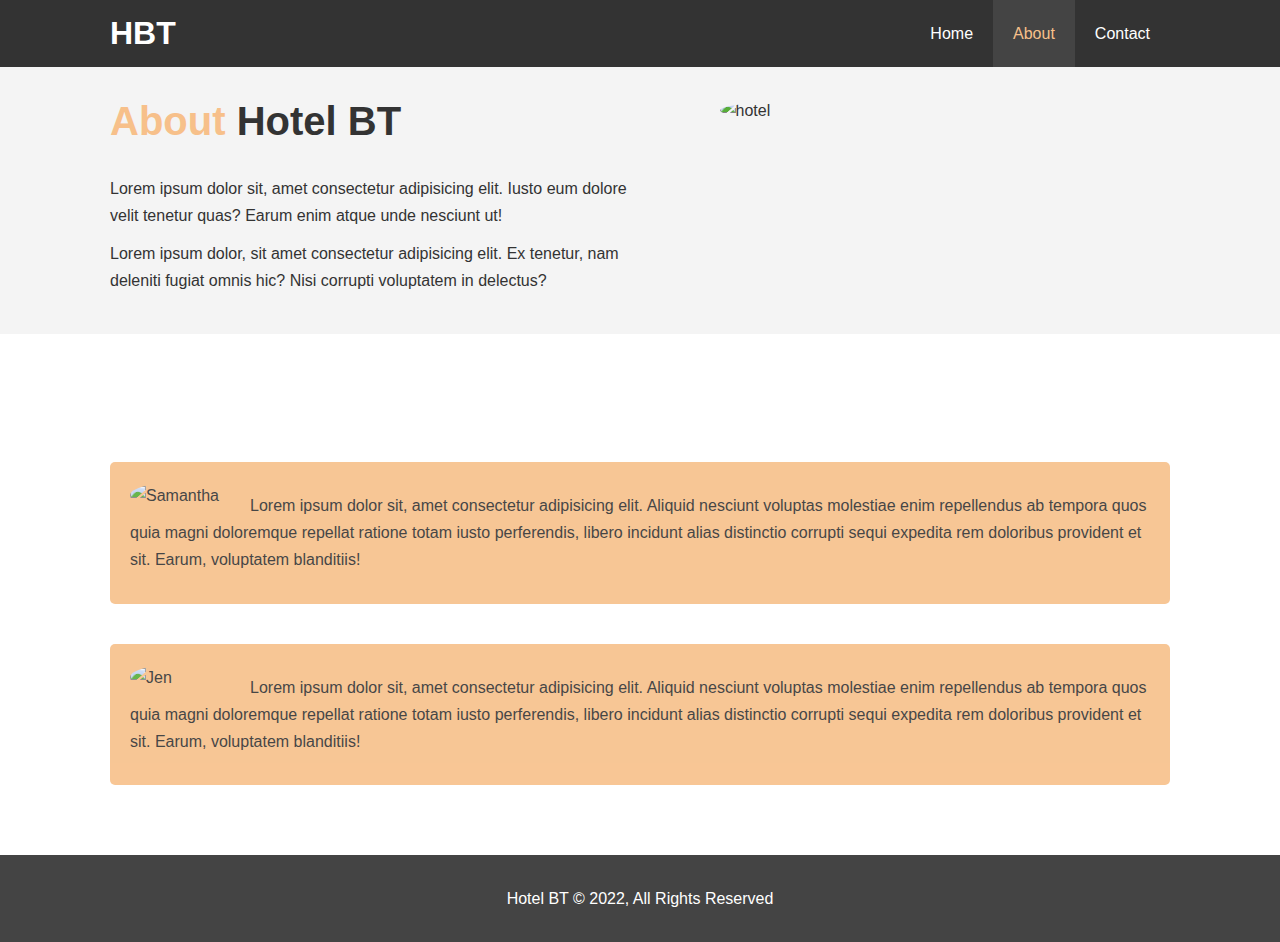
==== about.html @ 87325b0a "Made website responsive" ====
<!DOCTYPE html>
<html lang="en">
<head>
  <meta charset="UTF-8">
  <meta http-equiv="X-UA-Compatible" content="IE=edge">
  <meta name="viewport" content="width=device-width, initial-scale=1.0">
  <meta name="description" content="Welcome to the most extraordinary hotels in New York City">
  <meta name="keywords" content="hotel, new york hotel">
  <!-- shortcut: link - tab -->
  <link rel="stylesheet" href="css/style.css">

  <link rel="stylesheet" media="screen and (max-width: 768px)" href="css/mobile.css">

  <title>Hotel BT | About</title>

</head>
<body>
  <header>
    <nav id="navbar">
      <!-- shortcut: .container, enter -->
      <div class="container">
        <h1 class="logo"> <a href="index.html">HBT</a> </h1>
        <ul>
          <li><a href="index.html">Home</a></li>
          <li><a class="current" href="about.html">About</a></li>
          <li><a href="contact.html">Contact</a></li>
        </ul>
      </div>
    </nav>
  </header>

  <!-- py-3 will help to add padding -->
  <section id="about-info" class="bg-light py-3">
    <div class="container">
      <div class="info-left">
        <h1 class="l-heading"><span class="text-primary">About</span> Hotel BT</h1>
        <p>Lorem ipsum dolor sit, amet consectetur adipisicing elit. Iusto eum dolore velit tenetur quas? Earum enim atque unde nesciunt ut!</p>
        <p>Lorem ipsum dolor, sit amet consectetur adipisicing elit. Ex tenetur, nam deleniti fugiat omnis hic? Nisi corrupti voluptatem in delectus?</p>
      </div>
      <div class="info-right">
        <img src="./img/photo-2.jpg" alt="hotel">
      </div>
    </div>
  </section>

  <div class="clr"></div>

  <section id="testimonials" class="py-3">
    <div class="container">
      <h2 class="l-heading">What Our Guests Say</h2>
      <div class="testimonial bg-primary">
        <img src="./img/person-1.jpg" alt="Samantha">
        <p>Lorem ipsum dolor sit, amet consectetur adipisicing elit. Aliquid nesciunt voluptas molestiae enim repellendus ab tempora quos quia magni doloremque repellat ratione totam iusto perferendis, libero incidunt alias distinctio corrupti sequi expedita rem doloribus provident et sit. Earum, voluptatem blanditiis!</p>
      </div>
      
      <div class="testimonial bg-primary">
        <img src="./img/person-2.jpg" alt="Jen">
        <p>Lorem ipsum dolor sit, amet consectetur adipisicing elit. Aliquid 
      nesciunt voluptas molestiae enim repellendus ab tempora quos quia magni 
      doloremque repellat ratione totam iusto perferendis, libero incidunt 
      alias distinctio corrupti sequi expedita rem doloribus provident et sit.
      Earum, voluptatem blanditiis!</p>
      </div>
    </div>
  </section>
  
  <footer id="main-footer">
    <p>Hotel BT &copy; 2022, All Rights Reserved</p>
  </footer>
</body>
</html>
---- css/style.css ----
/* Rest*/
* {
  margin: 0;
  padding: 0;
  box-sizing: border-box;
}

/* Main Styling = things that don't have class or id*/
html, body {
  font-family: 'Segoe UI', Tahoma, Geneva, Verdana, sans-serif;
  line-height: 1.7em;
}

a {
  color: #333;
  text-decoration: none;
}

h1, h2, h3 {
  padding-bottom: 20px;
}

p {
  /* margin: top&bottom, left&right */
  margin: 10px 0; 
}

/* Utility Classes, e.g. div, will be used in more than one areas */
.container {
  margin: auto;
  max-width: 1100px;
  overflow: auto;
  padding: 0 20px;
}

.text-primary {
  color: #f7c08a;
}

.lead {
  font-size: 20px;
}

.btn {
  /* set it to inline-block so it won't stretch across like a block but also not inline */
  display: inline-block;
  font-size: 18px;
  color: white;
  background: #333;
  padding: 13px 20px;
  border: none;
  cursor: pointer;
}

.btn:hover {
  background: #f7c08a;
  color: #333;
}

.btn-light {
  background: #f4f4f4;
  color: #333
}

.bg-dark {
  background:  #333;
  color: #fff;
}

.bg-light {
  background:  #f4f4f4;
  color: #333;
}

.bg-primary {
  background: #f7c08a;
  color:  #333;
}

.clr {
  clear: both;
}

.l-heading {
  font-size: 40px;  
  line-height: 1.2;
}

/* Padding */
/* py means y axis top and bottom */
.py-1 { padding: 10px 0;}
.py-2 { padding: 20px 0;}
.py-3 { padding: 30px 0;}


/* Navbar */
#navbar {
  background-color: #333;
  color: #fff;
  /* make the background show no matter what */
  overflow: auto;
}

#navbar a {
  color: white;
}

#navbar .logo {
  float: left;
  padding-top: 20px;
}

#navbar ul {
  /* remove the bullet points */
  list-style: none;
  float: right;
}

#navbar ul li {
  float: left;
}

#navbar ul li a {
  display: block;
  padding: 20px;
  text-align: center;
}

/* setting to a.current will keep below style for the nav tab when you are on the specific page */
#navbar ul li a:hover,
#navbar ul li a.current {
  background: #444;
  color: #f7c08a;
}

/* Showcase */
#showcase {
  background: url("../img/showcase.jpg") no-repeat center center/cover;
  height: 600px;
}

#showcase .showcase-content {
  color:#fff;
  text-align: center;
  padding-top: 170px;
}

#showcase .showcase-content h1 {
  font-size: 60px;
  /* line-height sets the space between each line of text. */
  line-height: 1.2em;
}

#showcase .showcase-content p {
  padding-bottom: 20px;
  line-height: 1.7em;
}

/* Home Info */
#home-info {
  height: 450px;
}

#home-info .info-img {
  float: left;
  width: 50%;
  background: url("../img/photo-1.jpg") no-repeat;
  min-height: 100%;
}

#home-info .info-content {
  float: right;
  width: 50%;
  height: 100%;
  text-align: center;
  padding: 50px 30px;
  overflow: hidden;
}

#home-info .info-content p {
  padding-bottom: 30px;
}  

/* Features */
.box {
  float: left;
  /* 33.3% because there are 3 boxes and each will have the same width */
  width: 33.3%;
  padding: 55px;
  text-align: center;
}

.box i {
  margin-bottom: 10px;
}

/* About Info */
#about-info .info-right {
  float: right;
  width: 50%;
  min-height: 100%;
}

#about-info .info-right img {
  display: block;
  margin: auto;
  width: 70%;
  /* 50% will make the image round shape */
  border-radius: 50%;
}

#about-info .info-left {
  float: left;
  width: 50%;
  min-height: 100%;
}

/* Testimonials */
#testimonials {
  height: 100%;
  background: url("../img/test-bg.jpg") no-repeat center center/cover;
  padding-top: 40px;
}

#testimonials h2 {
  color: #fff;
  text-align: center;
  padding-bottom: 40px;
}

#testimonials .testimonial {
  padding: 20px;
  margin-bottom: 40px;
  border-radius: 5px;
  opacity: 0.9;
}

#testimonials .testimonial img {
  width: 100px;
  float: left;
  margin-right: 20px;
  border-radius: 50%;
}

/* Contact Form */
#contact-form .form-group {
  margin-bottom: 20px;
}

#contact-form label {
  display: block;
  margin-bottom: 5px;
}

#contact-form input, 
#contact-form textarea {
  width: 100%;
  padding: 10px;
  border: 1px #ddd solid;
}

#contact-form textarea {
  height: 200px;
}

/* focus is for when click on the area, we see border change color and have a drop down*/
#contact-form input:focus, 
#contact-form textarea:focus {
  outline: none;
  border-color: #f7c08a;
}

/* Footer */
#main-footer {
  text-align: center;
  background: #444;
  color: #fff;
  padding: 20px;
}
---- css/mobile.css ----
/* Make responsive navbar */

/*
body {
  display: none;
}*/

#navbar .logo {
  float: none;
  text-align: center;
}

#navbar ul, #navbar ul li {
  float: none;
}

#navbar ul li a {
  padding: 5px;
  border-bottom: #444 dotted 1px;
}

/* Showcase */
#showcase {
  height: 100%;
}

#showcase .showcase-content {
  padding-top: 70px;
  padding-bottom: 30px;
}

/* Home Info */
#home-info .info-img {
  display: none;
}

#home-info .info-content {
  float: none;
  width: 100%;
}

/* Boxes */
.box {
  float: none;
  width: 100%;
}

/* About */
#about-info .info-right,
#about-info .info-left {
  float: none;
  width: 100%;
}

#about-info .info-right {
  margin-top: 30px;
}

.l-heading {
  text-align: center;
}

/* Contact */
#contact-info .box {
  border-bottom: #444 dotted 1px;
}
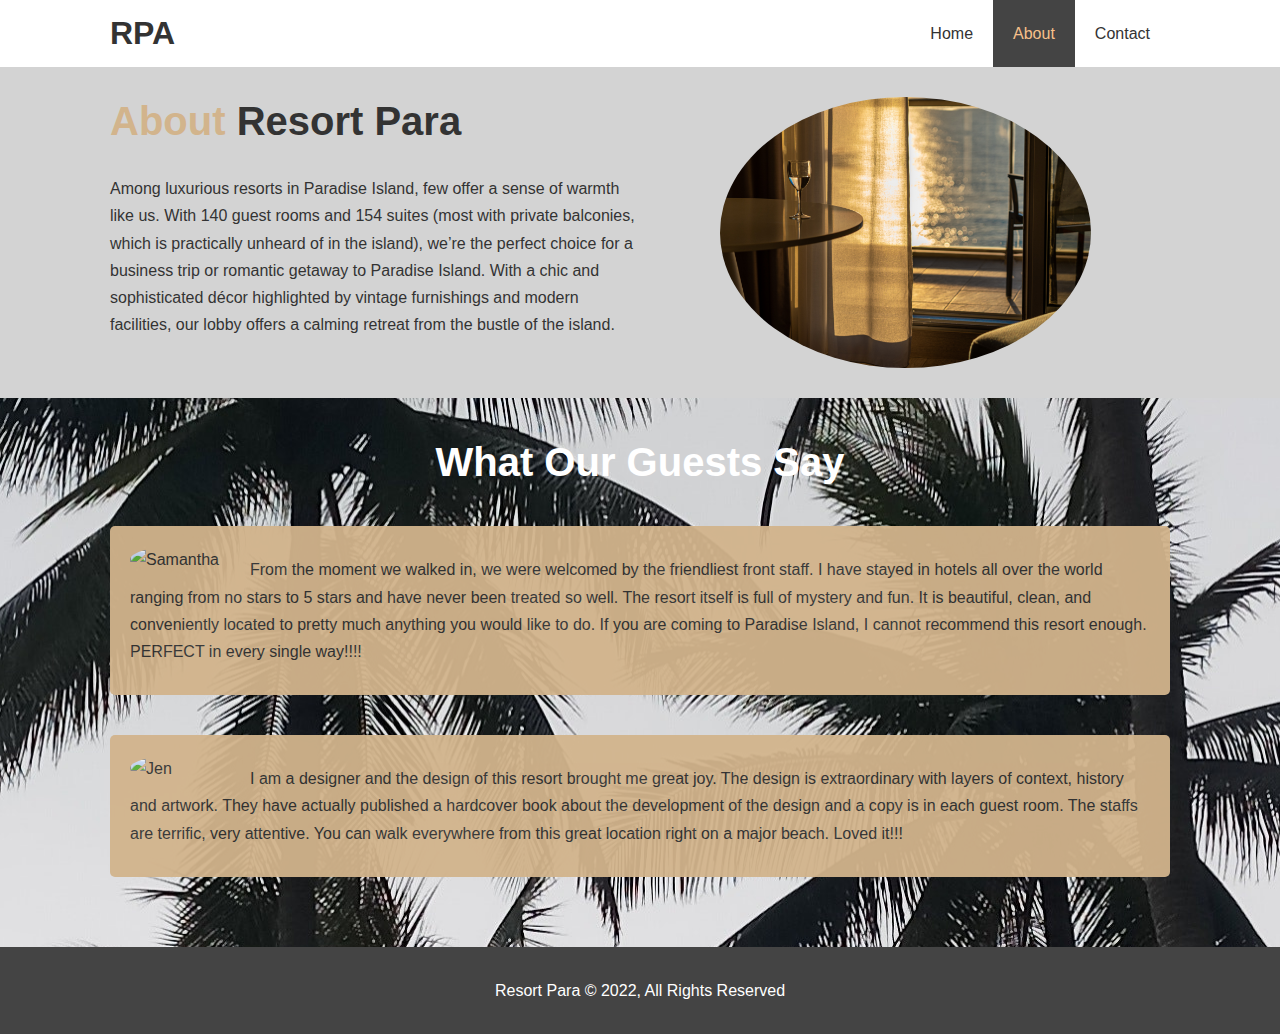
==== commit 9c7f32de: "Restyling Website" ====
--- a/about.html
+++ b/about.html
@@ -4,14 +4,14 @@
   <meta charset="UTF-8">
   <meta http-equiv="X-UA-Compatible" content="IE=edge">
   <meta name="viewport" content="width=device-width, initial-scale=1.0">
-  <meta name="description" content="Welcome to the most extraordinary hotels in New York City">
-  <meta name="keywords" content="hotel, new york hotel">
+  <meta name="description" content="Welcome to the most extraordinary resort in Paradise Island">
+  <meta name="keywords" content="hotel, paradise hotel, resort">
   <!-- shortcut: link - tab -->
   <link rel="stylesheet" href="css/style.css">
 
   <link rel="stylesheet" media="screen and (max-width: 768px)" href="css/mobile.css">
 
-  <title>Hotel BT | About</title>
+  <title>Resort Para | About</title>
 
 </head>
 <body>
@@ -19,7 +19,7 @@
     <nav id="navbar">
       <!-- shortcut: .container, enter -->
       <div class="container">
-        <h1 class="logo"> <a href="index.html">HBT</a> </h1>
+        <h1 class="logo"> <a href="index.html">RPA</a> </h1>
         <ul>
           <li><a href="index.html">Home</a></li>
           <li><a class="current" href="about.html">About</a></li>
@@ -33,12 +33,12 @@
   <section id="about-info" class="bg-light py-3">
     <div class="container">
       <div class="info-left">
-        <h1 class="l-heading"><span class="text-primary">About</span> Hotel BT</h1>
-        <p>Lorem ipsum dolor sit, amet consectetur adipisicing elit. Iusto eum dolore velit tenetur quas? Earum enim atque unde nesciunt ut!</p>
-        <p>Lorem ipsum dolor, sit amet consectetur adipisicing elit. Ex tenetur, nam deleniti fugiat omnis hic? Nisi corrupti voluptatem in delectus?</p>
+        <h1 class="l-heading"><span class="text-primary">About</span> Resort Para</h1>
+        <p>Among luxurious resorts in Paradise Island, few offer a sense of warmth like us. With 140 guest rooms and 154 suites (most with private balconies, which is practically unheard of in the island), we’re the perfect choice for a business trip or romantic getaway to Paradise Island. With a chic and sophisticated décor highlighted by vintage furnishings and modern facilities, our lobby offers a calming retreat from the bustle of the island.        
+        </p>
       </div>
       <div class="info-right">
-        <img src="./img/photo-2.jpg" alt="hotel">
+        <img src="./img/pexels-castorly-stock-3755556.jpg" alt="hotel">
       </div>
     </div>
   </section>
@@ -50,22 +50,20 @@
       <h2 class="l-heading">What Our Guests Say</h2>
       <div class="testimonial bg-primary">
         <img src="./img/person-1.jpg" alt="Samantha">
-        <p>Lorem ipsum dolor sit, amet consectetur adipisicing elit. Aliquid nesciunt voluptas molestiae enim repellendus ab tempora quos quia magni doloremque repellat ratione totam iusto perferendis, libero incidunt alias distinctio corrupti sequi expedita rem doloribus provident et sit. Earum, voluptatem blanditiis!</p>
+        <p>From the moment we walked in, we were welcomed by the friendliest front staff. I have stayed in hotels all over the world ranging from no stars to 5 stars and have never been treated so well. The resort itself is full of mystery and fun. It is beautiful, clean, and conveniently located to pretty much anything you would like to do. If you are coming to Paradise Island, I cannot recommend this resort enough. PERFECT in every single way!!!!</p>
       </div>
       
       <div class="testimonial bg-primary">
         <img src="./img/person-2.jpg" alt="Jen">
-        <p>Lorem ipsum dolor sit, amet consectetur adipisicing elit. Aliquid 
-      nesciunt voluptas molestiae enim repellendus ab tempora quos quia magni 
-      doloremque repellat ratione totam iusto perferendis, libero incidunt 
-      alias distinctio corrupti sequi expedita rem doloribus provident et sit.
-      Earum, voluptatem blanditiis!</p>
+        <p>I am a designer and the design of this resort brought me great joy. The design is extraordinary with layers of context, history and artwork. They have actually published a hardcover book about the development of the design and a copy is in each guest room. The staffs are terrific, very attentive. You can walk everywhere from this great location right on a major beach. Loved it!!!</p>
       </div>
     </div>
   </section>
   
+  <div class="clr"></div>
+  
   <footer id="main-footer">
-    <p>Hotel BT &copy; 2022, All Rights Reserved</p>
+    <p>Resort Para &copy; 2022, All Rights Reserved</p>
   </footer>
 </body>
 </html>--- a/css/style.css
+++ b/css/style.css
@@ -34,7 +34,7 @@
 }
 
 .text-primary {
-  color: #f7c08a;
+  color:#D2B48C;
 }
 
 .lead {
@@ -49,11 +49,12 @@
   background: #333;
   padding: 13px 20px;
   border: none;
+  border-radius: 3px;
   cursor: pointer;
 }
 
 .btn:hover {
-  background: #f7c08a;
+  background: #D2B48C;
   color: #333;
 }
 
@@ -62,18 +63,18 @@
   color: #333
 }
 
-.bg-dark {
-  background:  #333;
+.bg {
+  background: url("../img/pexels-rachel-claire-4577696.jpg") no-repeat center center/cover;
   color: #fff;
 }
 
 .bg-light {
-  background:  #f4f4f4;
+  background:#D3D3D3;
   color: #333;
 }
 
 .bg-primary {
-  background: #f7c08a;
+  background: #D2B48C;
   color:  #333;
 }
 
@@ -95,14 +96,13 @@
 
 /* Navbar */
 #navbar {
-  background-color: #333;
-  color: #fff;
+  background-color: #fff;
   /* make the background show no matter what */
   overflow: auto;
 }
 
 #navbar a {
-  color: white;
+  color: #333
 }
 
 #navbar .logo {
@@ -135,7 +135,7 @@
 
 /* Showcase */
 #showcase {
-  background: url("../img/showcase.jpg") no-repeat center center/cover;
+  background: url("../img/pexels-pixabay-258154\ \(1\).jpg") no-repeat center center/cover;
   height: 600px;
 }
 
@@ -164,7 +164,7 @@
 #home-info .info-img {
   float: left;
   width: 50%;
-  background: url("../img/photo-1.jpg") no-repeat;
+  background: url("../img/pexels-freemockupsorg-775219\ \(1\).jpg") no-repeat center center/cover;
   min-height: 100%;
 }
 
@@ -218,7 +218,7 @@
 /* Testimonials */
 #testimonials {
   height: 100%;
-  background: url("../img/test-bg.jpg") no-repeat center center/cover;
+  background: url("../img/pexels-cyrus-venancio-1211611.jpg") no-repeat center ;
   padding-top: 40px;
 }
 
@@ -232,7 +232,7 @@
   padding: 20px;
   margin-bottom: 40px;
   border-radius: 5px;
-  opacity: 0.9;
+  opacity: 0.95;
 }
 
 #testimonials .testimonial img {
